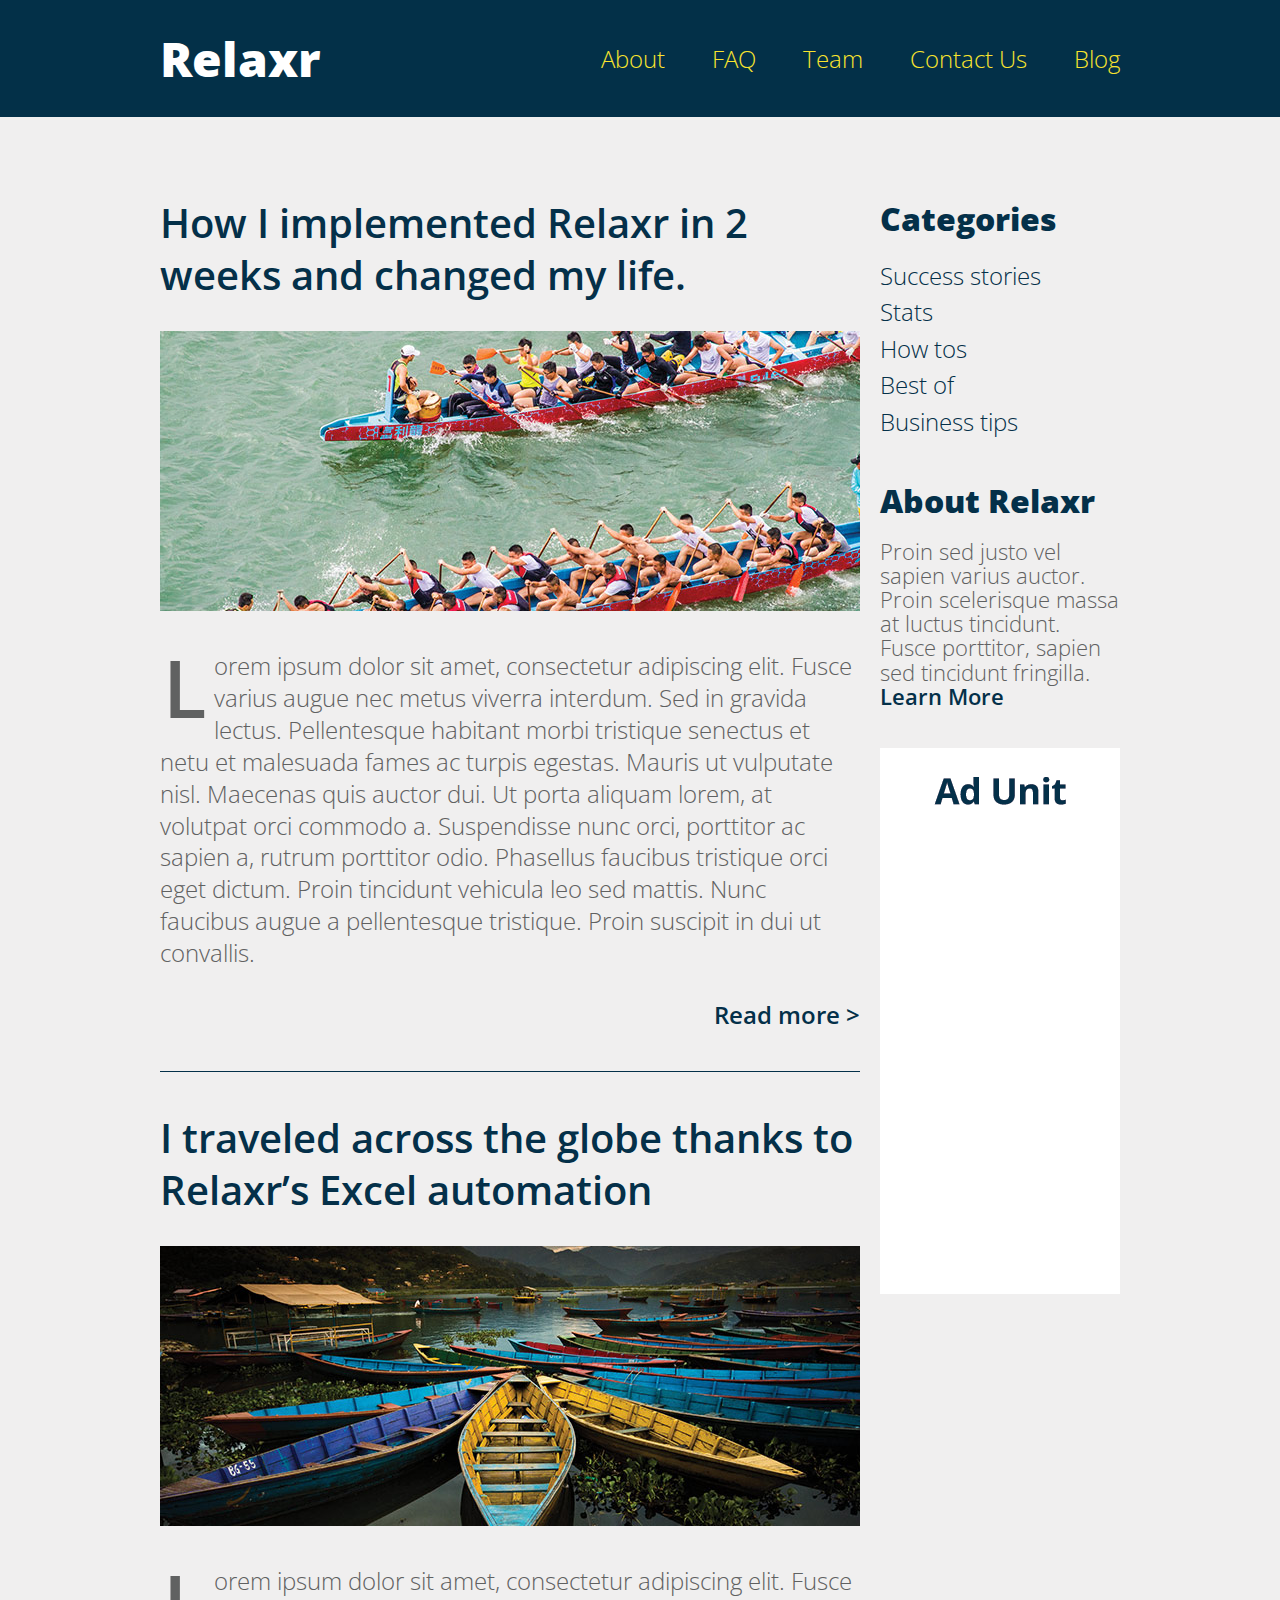
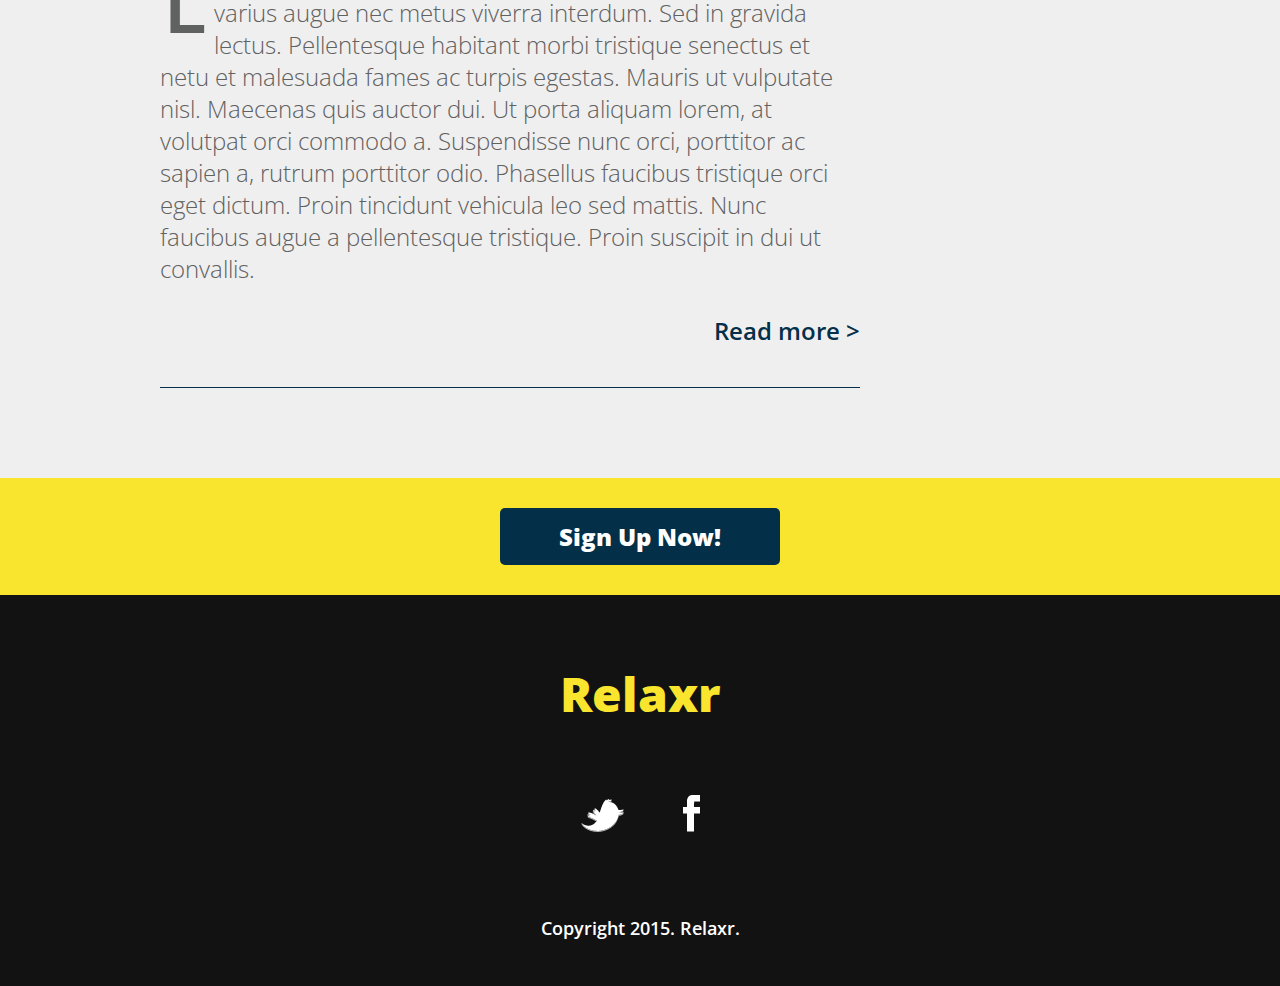
==== index.html @ 66156f5f "Chevaun Ho Week 4 Assessment 4" ====
<!DOCTYPE html>
<html lang="en">
	<head>
    	<meta charset="utf-8">
    	<meta name="description" content="The perfect personal assistant. Relaxr does your job for you so you can enjoy life as it is meant to be.">

		<title>Weather Background</title>
		<link href='http://fonts.googleapis.com/css?family=Open+Sans:300italic,300,600,800' rel='stylesheet' type='text/css'>

		<!-- external CSS link -->
		<link rel="stylesheet" href="css/reset.css">
		<link rel="stylesheet" href="css/style.css">
		<script src="http://ajax.googleapis.com/ajax/libs/jquery/2.1.3/jquery.min.js"></script>
	</head>
	<body>
		<header>
			<div class="container">
				<h1 class="logo">Relaxr</h1>
				<nav>
					<ul>
						<li><a href="#">About</a></li>
						<li><a href="#">FAQ</a></li>
						<li><a href="#">Team</a></li>
						<li><a href="#">Contact Us</a></li>
						<li><a href="#">Blog</a></li>
					</ul>
				</nav>
			</div>
		</header>
		<section id="main">
			<div class="container">
				<section id="posts">
					<article class="post">
						<h2><a href="#">How I implemented Relaxr in 2 weeks and changed my life.</a></h2>
						<img src="images/blog_photo1.jpg" alt="Crew Meet">
						<p>Lorem ipsum dolor sit amet, consectetur adipiscing elit. Fusce varius augue nec metus viverra interdum. Sed in gravida lectus. Pellentesque habitant morbi tristique senectus et netu et malesuada fames ac turpis egestas. Mauris ut vulputate nisl.  Maecenas quis auctor dui. Ut porta aliquam lorem, at volutpat orci commodo a. Suspendisse nunc orci, porttitor ac sapien a, rutrum porttitor odio. Phasellus faucibus tristique orci eget dictum. Proin tincidunt vehicula leo sed mattis. Nunc faucibus augue a pellentesque tristique. Proin suscipit in dui ut convallis.</p>
						<p class="readmore"><a href="#">Read more &gt;</a></p>
						<p class="hide" id="show-this-on-click">Maecenas quis auctor dui. Ut porta aliquam lorem, at volutpat orci commodo a. Suspendisse nunc orci, porttitor ac sapien a, rutrum porttitor odio. Phasellus faucibus tristique orci eget dictum. Proin tincidunt vehicula leo sed mattis. Nunc faucibus augue a pellentesque tristique. Proin suscipit in dui ut convallis.</p>
						<p class="readless hide"><a href="#">Read less &gt;</a></p>
					</article>
					<article class="post">
						<h2><a href="#">I traveled across the globe thanks to Relaxr’s Excel automation</a></h2>
						<img src="images/blog_photo2.jpg" alt="Canoes">
						<p>Lorem ipsum dolor sit amet, consectetur adipiscing elit. Fusce varius augue nec metus viverra interdum. Sed in gravida lectus. Pellentesque habitant morbi tristique senectus et netu et malesuada fames ac turpis egestas. Mauris ut vulputate nisl.  Maecenas quis auctor dui. Ut porta aliquam lorem, at volutpat orci commodo a. Suspendisse nunc orci, porttitor ac sapien a, rutrum porttitor odio. Phasellus faucibus tristique orci eget dictum. Proin tincidunt vehicula leo sed mattis. Nunc faucibus augue a pellentesque tristique. Proin suscipit in dui ut convallis.</p>
						<p class="readmore"><a href="#">Read more &gt;</a></p>
						<p class="hide" id="show-this-on-click">Maecenas quis auctor dui. Ut porta aliquam lorem, at volutpat orci commodo a. Suspendisse nunc orci, porttitor ac sapien a, rutrum porttitor odio. Phasellus faucibus tristique orci eget dictum. Proin tincidunt vehicula leo sed mattis. Nunc faucibus augue a pellentesque tristique. Proin suscipit in dui ut convallis.</p>
						<p class="readless hide"><a href="#">Read less &gt;</a></p>
					</article>
				</section><!--
			--><aside id="sidebar">
					<h3>Categories</h3>
					<ul>
						<li><a href="#">Success stories</a></li>
						<li><a href="#">Stats</a></li>
						<li><a href="#">How tos</a></li>
						<li><a href="#">Best of</a></li>
						<li><a href="#">Business tips</a></li>
					</ul>
					<h3>About Relaxr</h3>
					<p>Proin sed justo vel sapien varius auctor. Proin scelerisque massa at luctus tincidunt. Fusce porttitor, sapien sed tincidunt fringilla.<br>
					<a href="#" class="learnmore">Learn More</a> <span class="hide" id="learnmoretext">Here is some more text about this fun thing!</p>
					<img src="images/ad-unit.png" alt="Ad Unit">
				</aside>
			</div>
		</section>

		<aside id="bottom-cta">
			<a class="button blue" href="#">Sign Up Now!</a>
		</aside>
		<footer>
			<h4 class="logo">Relaxr</h4>

			<ul>
				<li><a href="#"><img src="images/twitter.png" alt="Twitter logo"></a></li>
				<li><a href="#"><img src="images/facebook.png" alt="Facebook logo"></a></li>
			</ul>

			<p class="copyright">Copyright 2015. Relaxr.</p>
		</footer>
	<script src="http://code.jquery.com/jquery-2.1.4.min.js"></script>
	<script src="./app.js"></script>
	</body>
</html>
---- css/style.css ----
/*
Project Name: Blank Template
Client: Your Client
Author: Your Name
Developer @GA in NYC
*/


/******************************************
/* SETUP
/*******************************************/

/* Box Model Hack */
* {
  -moz-box-sizing: border-box; /* Firexfox */
  -webkit-box-sizing: border-box; /* Safari/Chrome/iOS/Android */
  box-sizing: border-box; /* IE */
}

/* Clear fix hack */
.clearfix:after {
  content: ".";
  display: block;
  clear: both;
  visibility: hidden;
  line-height: 0;
  height: 0;
}

.clear {
  clear: both;
}

.alignright {
  float: right;
  padding: 0 0 10px 10px; /* note the padding around a right floated image */
}

.alignleft {
  float: left;
  padding: 0 10px 10px 0; /* note the padding around a left floated image */
}

/******************************************
/* BASE STYLES
/*******************************************/

body {
  color: #043049;
  font-size: 26px;
  line-height: 1.4;
  color: #606161;
  font-family: 'Open Sans', Helvetica, Arial, sans-serif;
  font-weight: 300;
  background: #f0efef;
}
a {
  text-decoration: none;
}


/******************************************
/* LAYOUT
/*******************************************/

/* Center the container */
.container {
  width: 960px;
  margin: 0 auto;
}

.logo {
  font-size: 48px;
  font-weight: 800;
}

header {
  background: #033048;
  padding: 25px 0;
  overflow: hidden;
}
header .logo {
  color: #fff;
  float: left;
}

header nav {
  float: right;
  margin-top: 15px;
}
header nav ul li {
  display: inline-block;
  margin: 0 0 0 40px;
  font-size: 24px;
}
header nav ul li a {
  color: #f9e42e;
}
#main {
  margin-top: 80px;
}
#posts {
  width: 700px;
  display: inline-block;
  margin-right: 20px;
  vertical-align: top;
}
#sidebar {
  width: 240px;
  display: inline-block;
  vertical-align: top;
}
.post {
  border-bottom: 1px solid #043049;
  padding-bottom: 40px;
  margin-bottom: 40px;
}
h2 {
  font-weight: 600;
  font-size: 40px;
  line-height: 1.3;
  margin-bottom: 30px;
}
h2 a {
  color: #043049;
}

.post img {
  margin-bottom: 30px;
}
.post p {
  font-size: 24px;
  line-height: 1.333;
  color: #606161;
}
.post p:first-of-type:first-letter {
  float: left;
  font-size: 80px;
  line-height: 65px;
  padding-top: 4px;
  padding-right: 8px;
  padding-left: 3px;
  font-weight: 600;
}
.readmore, .readless {
  text-align: right;
  margin-top: 30px;
}
.readmore a, .readless a {
  color: #043049;
  font-weight: 600;
}

.button {
  border-radius: 5px;
  font-weight: 800;
  padding: 12px 0;
  width: 280px;
  font-size: 28px;
  text-align: center;
  display: block;
  margin: 0 auto;
}
.yellow {
  background: #f9e42e;
  color: #033048;
}
.blue {
  background: #033048;
  color: #fff;
  font-size: 24px;
}

#sidebar h3 {
  font-size: 32px;
  font-weight: 800;
  margin-bottom: 15px;
  color: #043049;
}
#sidebar ul {
  margin-bottom: 40px;
}
#sidebar ul li a {
  color: #043049;
  font-size: 24px;
}
#sidebar p {
  font-size: 22px;
  line-height: 1.1;
  margin-bottom: 40px;
}
#sidebar p a {
  color: #043049;
  font-weight: 600;
}

#bottom-cta {
  background: #f9e42e;
  padding: 30px;
  text-align: center;
  margin-top: 50px;
}

footer {
  background: #121212;
  padding: 65px 0 45px;
  text-align: center;
}
footer .logo {
  color: #f9e42e;
  margin-bottom: 68px;
}
footer ul li {
  display: inline-block;
  list-style: none;
  margin: 0 26px 75px;
}
footer p {
  font-size: 18px;
  color: #fff;
  font-weight: 600;
}
.hide {
  display: none;
}

/******************************************
/* ADDITIONAL STYLES
/*******************************************/
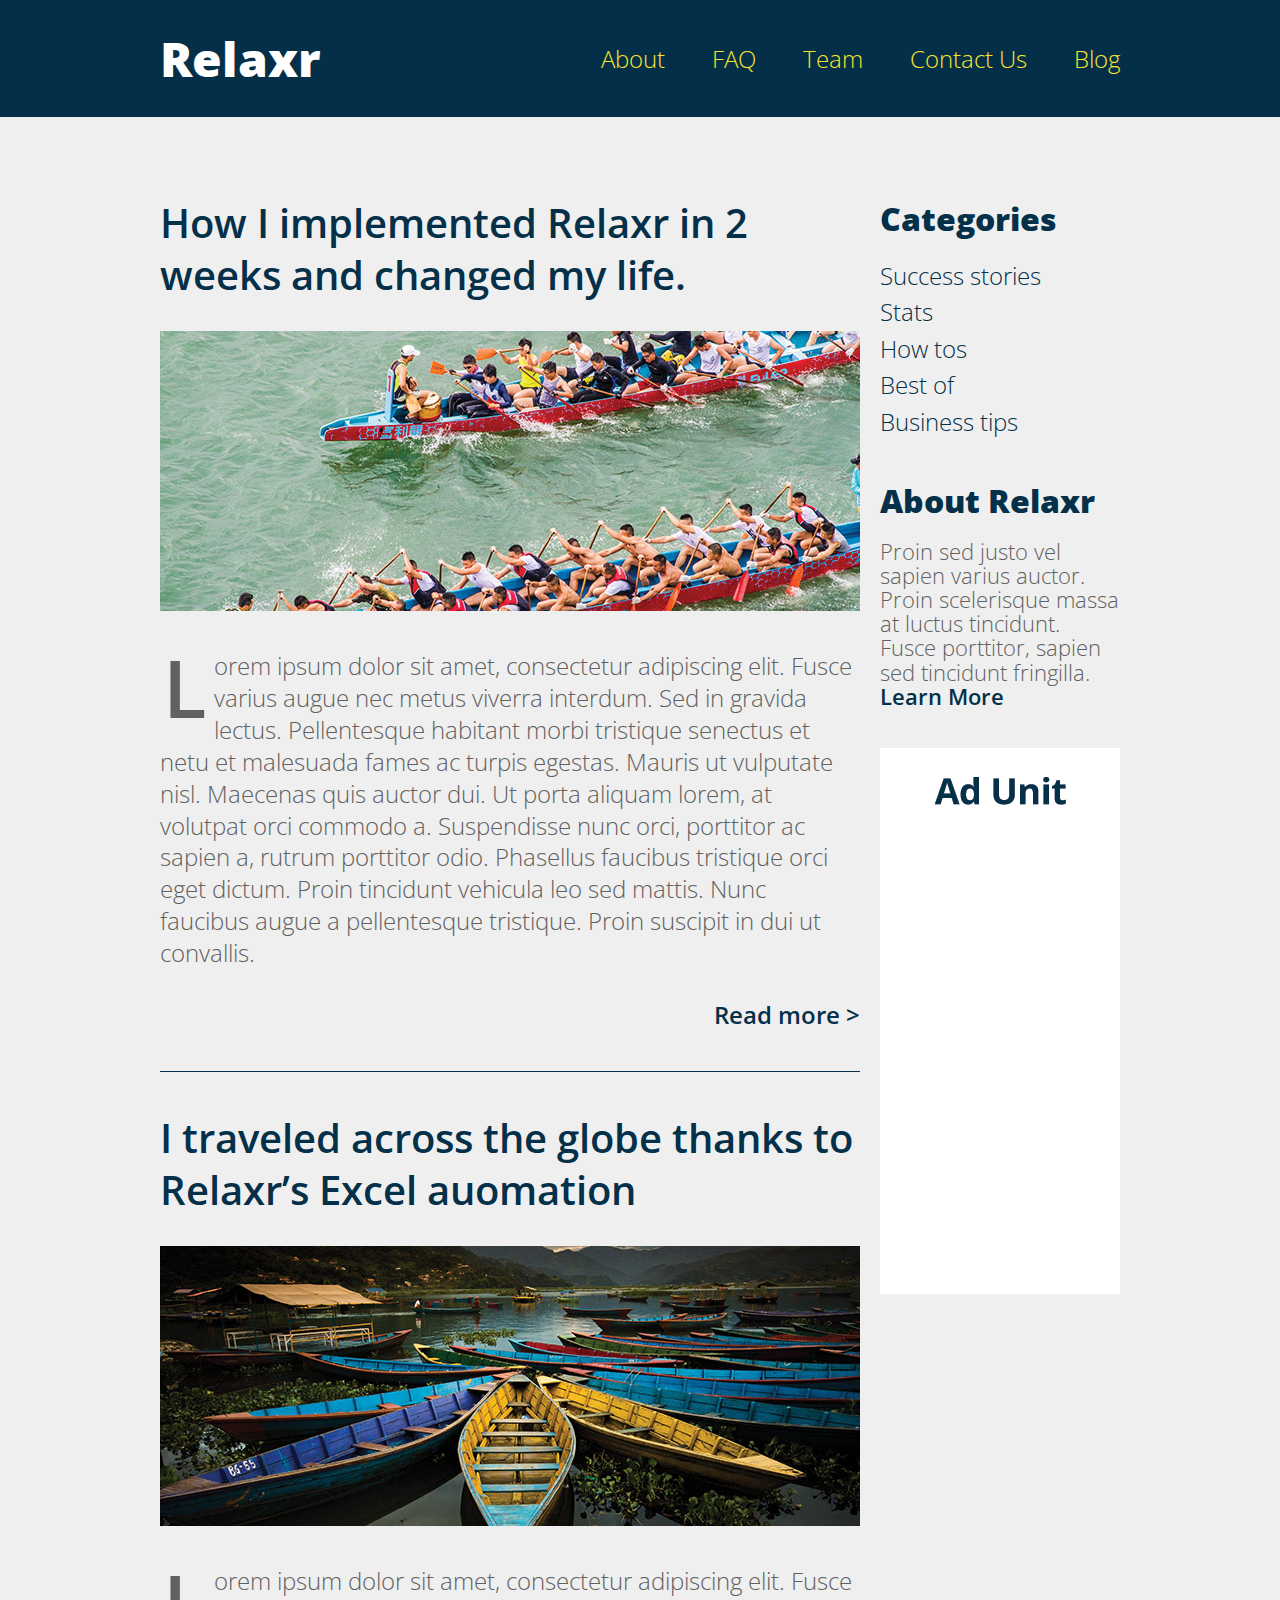
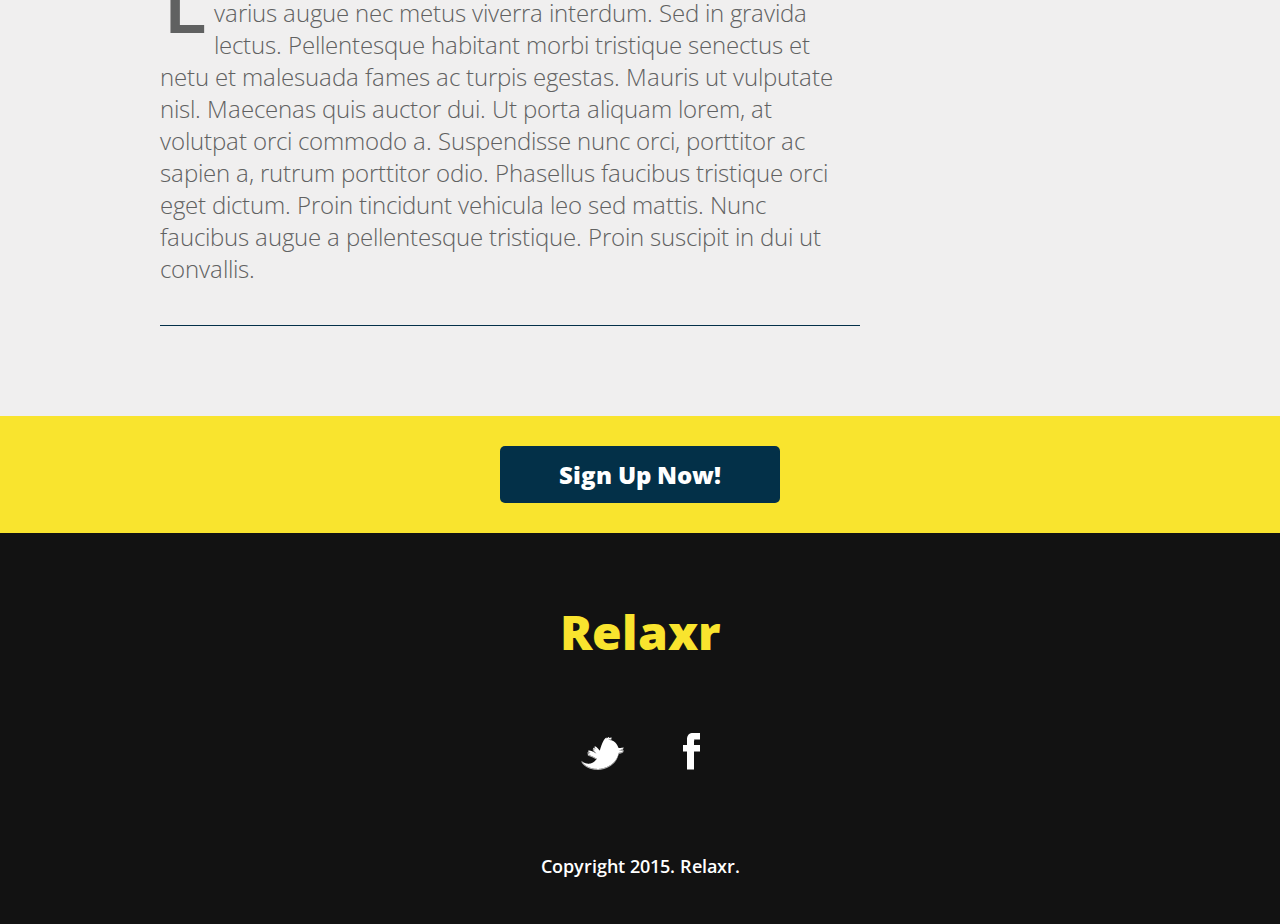
==== commit 278f2f4b: "Week 4 HW Sam Heiligers" ====
--- a/index.html
+++ b/index.html
@@ -34,17 +34,16 @@
 						<h2><a href="#">How I implemented Relaxr in 2 weeks and changed my life.</a></h2>
 						<img src="images/blog_photo1.jpg" alt="Crew Meet">
 						<p>Lorem ipsum dolor sit amet, consectetur adipiscing elit. Fusce varius augue nec metus viverra interdum. Sed in gravida lectus. Pellentesque habitant morbi tristique senectus et netu et malesuada fames ac turpis egestas. Mauris ut vulputate nisl.  Maecenas quis auctor dui. Ut porta aliquam lorem, at volutpat orci commodo a. Suspendisse nunc orci, porttitor ac sapien a, rutrum porttitor odio. Phasellus faucibus tristique orci eget dictum. Proin tincidunt vehicula leo sed mattis. Nunc faucibus augue a pellentesque tristique. Proin suscipit in dui ut convallis.</p>
-						<p class="readmore"><a href="#">Read more &gt;</a></p>
+
+						<p class="readmore"><a style="cursor:pointer;">Read more &gt;</a></p>
 						<p class="hide" id="show-this-on-click">Maecenas quis auctor dui. Ut porta aliquam lorem, at volutpat orci commodo a. Suspendisse nunc orci, porttitor ac sapien a, rutrum porttitor odio. Phasellus faucibus tristique orci eget dictum. Proin tincidunt vehicula leo sed mattis. Nunc faucibus augue a pellentesque tristique. Proin suscipit in dui ut convallis.</p>
-						<p class="readless hide"><a href="#">Read less &gt;</a></p>
+						<p class="readless hide" id="hidebtn"><a style="cursor:pointer;">Read less &gt;</a></p>
 					</article>
 					<article class="post">
-						<h2><a href="#">I traveled across the globe thanks to Relaxr’s Excel automation</a></h2>
+						<h2><a href="#">I traveled across the globe thanks to Relaxr’s Excel auomation</a></h2>
 						<img src="images/blog_photo2.jpg" alt="Canoes">
 						<p>Lorem ipsum dolor sit amet, consectetur adipiscing elit. Fusce varius augue nec metus viverra interdum. Sed in gravida lectus. Pellentesque habitant morbi tristique senectus et netu et malesuada fames ac turpis egestas. Mauris ut vulputate nisl.  Maecenas quis auctor dui. Ut porta aliquam lorem, at volutpat orci commodo a. Suspendisse nunc orci, porttitor ac sapien a, rutrum porttitor odio. Phasellus faucibus tristique orci eget dictum. Proin tincidunt vehicula leo sed mattis. Nunc faucibus augue a pellentesque tristique. Proin suscipit in dui ut convallis.</p>
-						<p class="readmore"><a href="#">Read more &gt;</a></p>
-						<p class="hide" id="show-this-on-click">Maecenas quis auctor dui. Ut porta aliquam lorem, at volutpat orci commodo a. Suspendisse nunc orci, porttitor ac sapien a, rutrum porttitor odio. Phasellus faucibus tristique orci eget dictum. Proin tincidunt vehicula leo sed mattis. Nunc faucibus augue a pellentesque tristique. Proin suscipit in dui ut convallis.</p>
-						<p class="readless hide"><a href="#">Read less &gt;</a></p>
+
 					</article>
 				</section><!--
 			--><aside id="sidebar">
@@ -77,7 +76,7 @@
 
 			<p class="copyright">Copyright 2015. Relaxr.</p>
 		</footer>
-	<script src="http://code.jquery.com/jquery-2.1.4.min.js"></script>
-	<script src="./app.js"></script>
+		<script src='http://codepen.io/assets/libs/fullpage/jquery.js'></script>
+		<script src="./index.js"></script>
 	</body>
 </html>--- a/css/style.css
+++ b/css/style.css
@@ -73,7 +73,6 @@
   font-size: 48px;
   font-weight: 800;
 }
-
 header {
   background: #033048;
   padding: 25px 0;
@@ -222,6 +221,8 @@
 }
 .hide {
   display: none;
+  margin-top: 10px;
+  padding-top: 10px;
 }
 
 /******************************************
